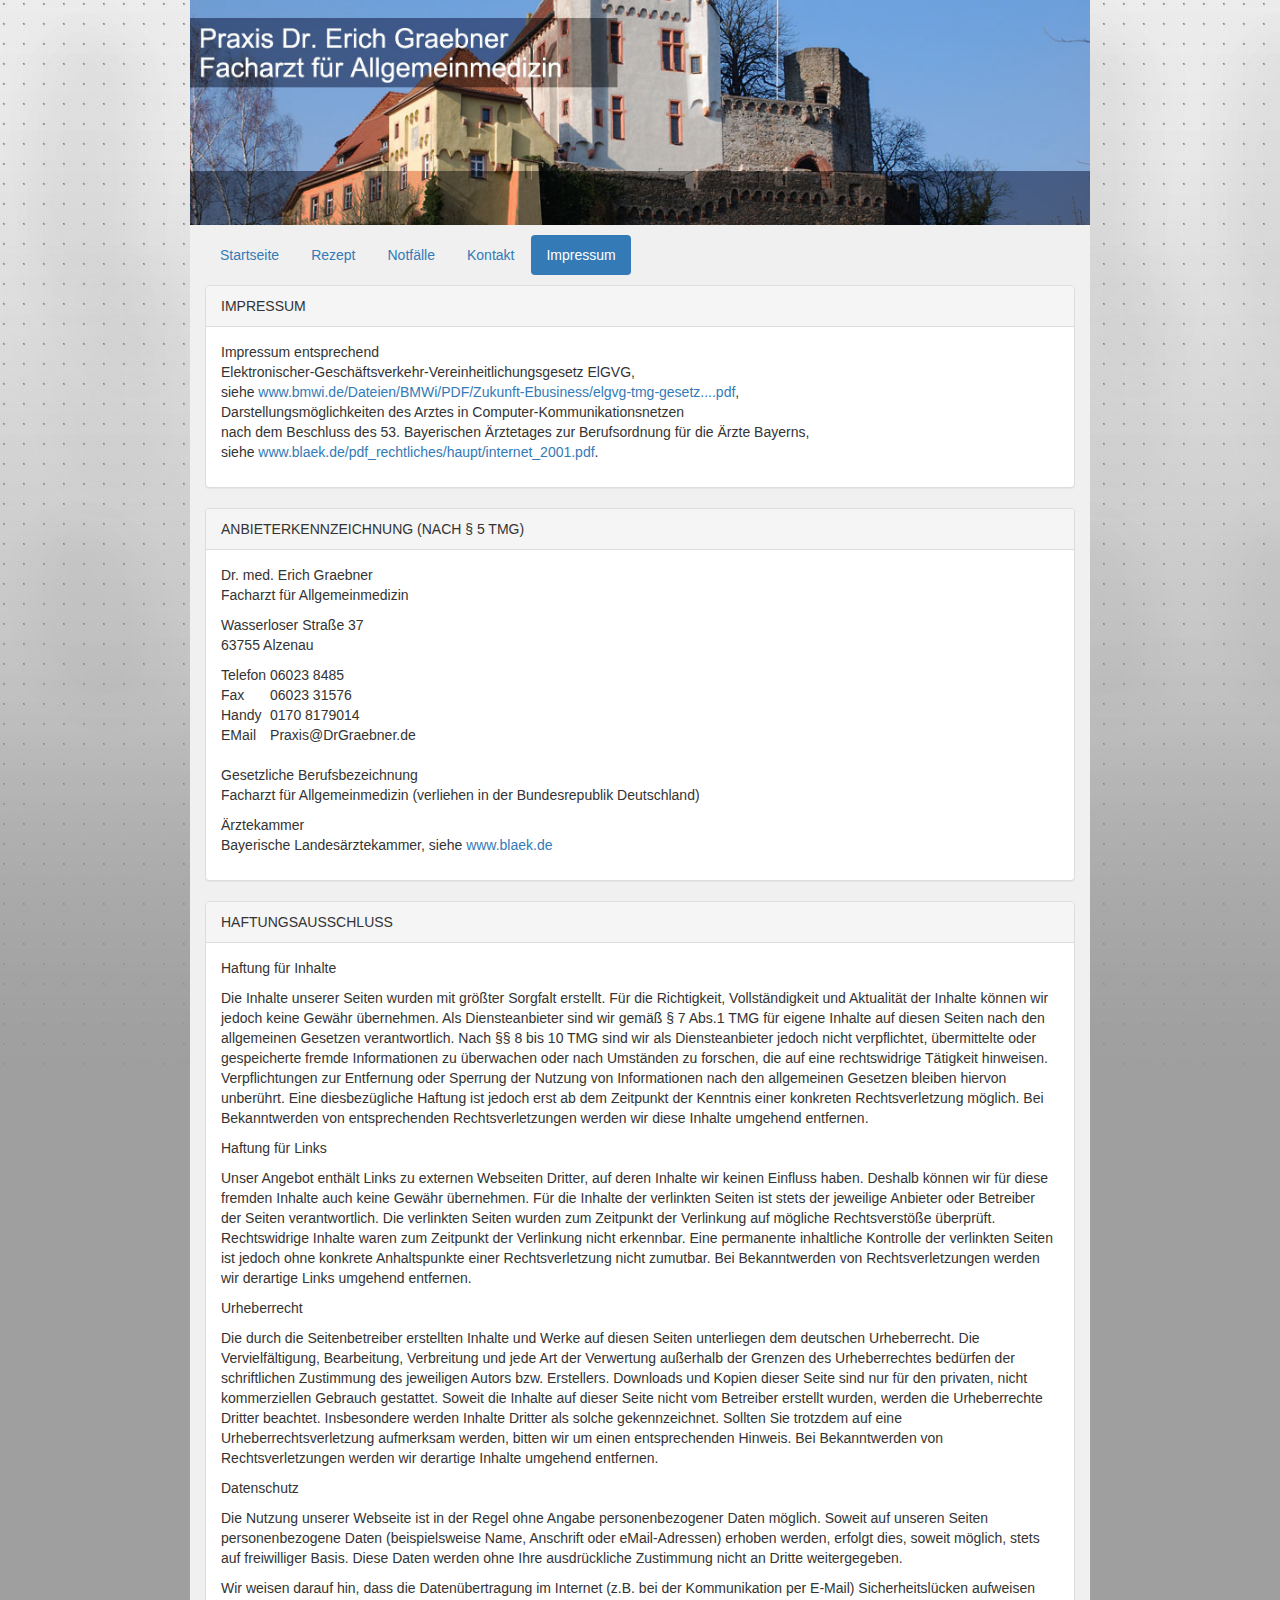
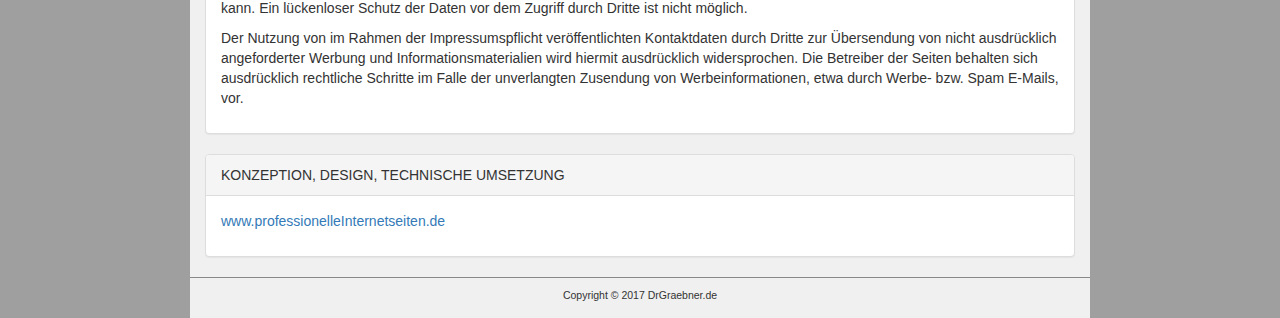
==== WebContent/impressum.html @ 88dac21c "DrGraebner2017 1.Übertragung" ====
<!DOCTYPE html>
<html lang="en">
	<head>
	    <meta charset="UTF-8">
	    <meta http-equiv="X-UA-Compatible" content="IE=edge">
	    <meta name="viewport" content="width=device-width, initial-scale=1">
	    <!-- The above 3 meta tags *must* come first in the head; any other head content must come *after* these tags -->
	
	    <title>Praxis Dr. Graebner, Alzenau</title>
		<meta name="author" content="www.DrGraebner.de">
		<meta name="description" content="Praxis Dr. Graebner Facharzt für Allgemeinmedizin in Alzenau">
		<meta name="keywords" content="Arzt,Praxis,Alzenau,Doktor,Dr,Graebner">
		<meta name="audience" content="alle">
		<meta name="page-topic" content="Gesundheit,Arzt">
		<meta name="robots" content="index, follow">
		<meta name="expires" content="0">
	
	    <!-- Bootstrap -->
	    <link href="css/bootstrap.min.css" rel="stylesheet">
		<link href="css/drGraebner.css" rel="stylesheet">
	
	    <!-- HTML5 shim and Respond.js for IE8 support of HTML5 elements and media queries -->
	    <!-- WARNING: Respond.js doesn't work if you view the page via file:// -->
	    <!--[if lt IE 9]>
	      <script src="https://oss.maxcdn.com/html5shiv/3.7.3/html5shiv.min.js"></script>
	      <script src="https://oss.maxcdn.com/respond/1.4.2/respond.min.js"></script>
	    <![endif]-->
	</head>
	<body>
		<div class="container">

			<div class="row">
				<img src="images/alzenauBurg2a.jpg" class="img-responsive" alt="Hintergrundbild fehlt">
			</div>

			<!-- ------------------------------------------------------------------ -->
			<!-- NAVIGATION -->
			<!-- ------------------------------------------------------------------ -->

			<div class="row" style="height:10px;">
				<p>&nbsp;</p>
			</div>

			<ul class="nav nav-pills">
				<li role="presentation"><a href="index.html">Startseite</a></li>
				<li role="presentation"><a href="rezept.html">Rezept</a></li>
				<li role="presentation"><a href="notfall.html">Notfälle</a></li>
				<li role="presentation"><a href="kontakt.html">Kontakt</a></li>
				<li role="presentation" class="active"><a href="#">Impressum</a></li>
			</ul>

			<div class="row" style="height:10px;">
				<p>&nbsp;</p>
			</div>

			<!-- ------------------------------------------------------------------ -->
			<!-- HAUPTBLOCK -->
			<!-- ------------------------------------------------------------------ -->

			<div class="panel panel-default">
				<div class="panel-heading panel-title">
					Impressum
				</div>
				<div class="panel-body">
					<p>
					Impressum entsprechend
					<br/>
					Elektronischer-Geschäftsverkehr-Vereinheitlichungsgesetz ElGVG,<br/>
					siehe 
					<a href="http://www.bmwi.de/Dateien/BMWi/PDF/Zukunft-Ebusiness/elgvg-tmg-gesetz,property=pdf,bereich=bmwi,sprache=de,rwb=true.pdf" 
					target="_blank" 
					title="Gesetz zur Vereinheitlichung von Vorschriften über bestimmte elektronische Informations- und Kommunikationsdienste (Elektronischer- Geschäftsverkehr- Vereinheitlichungsgesetz ElGVG)"
					>www.bmwi.de/Dateien/BMWi/PDF/Zukunft-Ebusiness/elgvg-tmg-gesetz....pdf</a>,
					<br/>
					Darstellungsmöglichkeiten des Arztes in Computer-Kommunikationsnetzen<br/>
					nach dem Beschluss des 53. Bayerischen Ärztetages
					zur Berufsordnung für die Ärzte Bayerns,<br/>
					siehe <a href="http://www.blaek.de/pdf_rechtliches/haupt/internet_2001.pdf"
					target="_blank"
					title="Darstellungsmöglichkeiten des Arztes in Computer-Kommunikationsnetzen nach dem Beschluss des 53. Bayerischen Ärztetages zur Berufsordnung für die Ärzte Bayerns"
					>www.blaek.de/pdf_rechtliches/haupt/internet_2001.pdf</a>.
					</p>
				</div>
			</div>

			<div class="panel panel-default">
				<div class="panel-heading panel-title">
					Anbieterkennzeichnung (nach § 5 TMG)
				</div>
				<div class="panel-body">
					<p>
						Dr. med. Erich Graebner<br/>
						Facharzt für Allgemeinmedizin<br>
					</p>
					<p>
						Wasserloser Straße 37<br/>
						63755 Alzenau
					</p>
					<p>
					<table>
						<tr>
							<td>Telefon&nbsp;</td>
							<td>06023 8485</td>
						</tr>
						<tr>
							<td>Fax</td>
							<td>06023 31576</td>
						</tr>
						<tr>
							<td>Handy</td>
							<td>0170 8179014</td>
						</tr>
						<tr>
							<td>EMail</td>
							<td>Praxis@DrGraebner.de</td>
						</tr>
					</table>
					<br/>
					<p>
					Gesetzliche Berufsbezeichnung<br/>
					Facharzt für Allgemeinmedizin (verliehen in der Bundesrepublik Deutschland)
					</p>
					<p>
					Ärztekammer<br/>
					Bayerische Landesärztekammer, siehe <a href="http://www.blaek.de/" target="_blank">www.blaek.de</a>
					</p>
				</div>
			</div>

			<div class="panel panel-default">
				<div class="panel-heading panel-title">
					Haftungsausschluss
				</div>
				<div class="panel-body">
					<p>
					Haftung für Inhalte
					</p>
					<p>
					Die Inhalte unserer Seiten wurden mit größter Sorgfalt erstellt. Für die Richtigkeit, Vollständigkeit und Aktualität der Inhalte können wir jedoch keine Gewähr übernehmen. Als Diensteanbieter sind wir gemäß § 7 Abs.1 TMG für eigene Inhalte auf diesen Seiten nach den allgemeinen Gesetzen verantwortlich. Nach §§ 8 bis 10 TMG sind wir als Diensteanbieter jedoch nicht verpflichtet, übermittelte oder gespeicherte fremde Informationen zu überwachen oder nach Umständen zu forschen, die auf eine rechtswidrige Tätigkeit hinweisen. Verpflichtungen zur Entfernung oder Sperrung der Nutzung von Informationen nach den allgemeinen Gesetzen bleiben hiervon unberührt. Eine diesbezügliche Haftung ist jedoch erst ab dem Zeitpunkt der Kenntnis einer konkreten Rechtsverletzung möglich. Bei Bekanntwerden von entsprechenden Rechtsverletzungen werden wir diese Inhalte umgehend entfernen.
					</p>
					<p>
					Haftung für Links
					</p>
					<p>
					Unser Angebot enthält Links zu externen Webseiten Dritter, auf deren Inhalte wir keinen Einfluss haben. Deshalb können wir für diese fremden Inhalte auch keine Gewähr übernehmen. Für die Inhalte der verlinkten Seiten ist stets der jeweilige Anbieter oder Betreiber der Seiten verantwortlich. Die verlinkten Seiten wurden zum Zeitpunkt der Verlinkung auf mögliche Rechtsverstöße überprüft. Rechtswidrige Inhalte waren zum Zeitpunkt der Verlinkung nicht erkennbar. Eine permanente inhaltliche Kontrolle der verlinkten Seiten ist jedoch ohne konkrete Anhaltspunkte einer Rechtsverletzung nicht zumutbar. Bei Bekanntwerden von Rechtsverletzungen werden wir derartige Links umgehend entfernen.
					</p>
					<p>
					Urheberrecht
					</p>
					<p>
					Die durch die Seitenbetreiber erstellten Inhalte und Werke auf diesen Seiten unterliegen dem deutschen Urheberrecht. Die Vervielfältigung, Bearbeitung, Verbreitung und jede Art der Verwertung außerhalb der Grenzen des Urheberrechtes bedürfen der schriftlichen Zustimmung des jeweiligen Autors bzw. Erstellers. Downloads und Kopien dieser Seite sind nur für den privaten, nicht kommerziellen Gebrauch gestattet. Soweit die Inhalte auf dieser Seite nicht vom Betreiber erstellt wurden, werden die Urheberrechte Dritter beachtet. Insbesondere werden Inhalte Dritter als solche gekennzeichnet. Sollten Sie trotzdem auf eine Urheberrechtsverletzung aufmerksam werden, bitten wir um einen entsprechenden Hinweis. Bei Bekanntwerden von Rechtsverletzungen werden wir derartige Inhalte umgehend entfernen.
					</p>
					<p>
					Datenschutz
					</p>
					<p>
					Die Nutzung unserer Webseite ist in der Regel ohne Angabe personenbezogener Daten möglich. Soweit auf unseren Seiten personenbezogene Daten (beispielsweise Name, Anschrift oder eMail-Adressen) erhoben werden, erfolgt dies, soweit möglich, stets auf freiwilliger Basis. Diese Daten werden ohne Ihre ausdrückliche Zustimmung nicht an Dritte weitergegeben.
					</p>
					<p>
					Wir weisen darauf hin, dass die Datenübertragung im Internet (z.B. bei der Kommunikation per E-Mail) Sicherheitslücken aufweisen kann. Ein lückenloser Schutz der Daten vor dem Zugriff durch Dritte ist nicht möglich.
					</p>
					<p>
					Der Nutzung von im Rahmen der Impressumspflicht veröffentlichten Kontaktdaten durch Dritte zur Übersendung von nicht ausdrücklich angeforderter Werbung und Informationsmaterialien wird hiermit ausdrücklich widersprochen. Die Betreiber der Seiten behalten sich ausdrücklich rechtliche Schritte im Falle der unverlangten Zusendung von Werbeinformationen, etwa durch Werbe- bzw. Spam E-Mails, vor.
					</p>
				</div>
			</div>

			<div class="panel panel-default">
				<div class="panel-heading panel-title">
					Konzeption, Design, technische Umsetzung
				</div>
				<div class="panel-body">
					<p>
					<a href="http://www.professionelleInternetseiten.de/" target="_blank">www.professionelleInternetseiten.de</a>
					</p>
				</div>
			</div>

			<!-- ------------------------------------------------------------------ -->
			<!-- COPY RIGHT -->
			<!-- ------------------------------------------------------------------ -->

			<div class="row">
				<p class="fuss">
					Copyright &copy; 2017 DrGraebner.de
				</p>
			</div>

		</div>

    <!-- jQuery (necessary for Bootstrap's JavaScript plugins) -->
    <script src="https://ajax.googleapis.com/ajax/libs/jquery/1.12.4/jquery.min.js"></script>
    <!-- Include all compiled plugins (below), or include individual files as needed -->
    <script src="js/bootstrap.min.js"></script>
  </body>
</html>
---- WebContent/css/drGraebner.css ----
body {
	width: 100%;
	background-color: #9F9F9F;
	background-image: url(../images/hintergrund2.jpg);
	background-repeat: repeat-x;
	background-position: left top;
}

video {
	width: 100%;
	height: auto;
}

.container {
	.center-block();
	min-width: 320px;
	max-width: 900px;
	background-color: #F0F0F0;
}

.panel-heading {
	text-transform: uppercase;
}
.panel-title {
  font-size: 1em;
}

.kopf {
	background-size: cover;
	color: red;
	font-size: 1.5em;
	text-shadow: 0.25em 0.2em 0.5em black;
	position:absolute;
	top: 60px;
	padding-left: 15px;
}

.fuss {
	border-top-style: solid;
	border-width: 1px;
	border-color: #888888;
	text-align: center;
	font-size: 0.75em;
	padding-top: 10px;
	padding-bottom: 5px;
}

.containerGalleria {
	color: white;
	background-color: black;
}
.galleria {
	min-width: 300px;
	min-height: 200px;
}

.imgGalleryFSC {
	width: 160px;
	height: 120px;
}

.terminAbgelaufen {
	display: none;
}

.mitZugriff {
    display: none;
}
.ohneZugriff {
    display: inline;
}

/* MEDIA SCREEN ------------------------------------------------------ */

@media screen and (min-width:321px) and (max-width:480px){
.kopf {
	top: 60px;
	font-size: 1.75em;
	text-shadow: 0.25em 0.25em 0.25em black;
}
.galleria {
	min-width: 300px;
	min-height: 200px;
}
}

@media screen and (min-width:481px) and (max-width:767px){
.kopf {
	top: 100px;
	font-size: 2.5em;
	text-shadow: 0.25em 0.25em 0.25em black;
}
.galleria {
	min-width: 400px;
	min-height: 300px;
}
}

@media screen and (min-width:768px) and (max-width:991px){
video {
	width: 640px;
	height: auto;
}
.kopf {
	top: 150px;
	font-size: 3.25em;
	text-shadow: 0.3em 0.25em 0.25em black;
}
.galleria {
	min-width: 600px;
	min-height: 400px;
}
}

@media screen and (min-width:992px) and (max-width:1200px){
video {
	width: 640px;
	height: auto;
}
.kopf {
	top: 180px;
	font-size: 3.5em;
	text-shadow: 0.4em 0.25em 0.25em black;
}
.galleria {
	min-width: 600px;
	min-height: 400px;
}
.terminAbgelaufen {
	display: table-row;
	color: #B8B8B8;
}
}

@media screen and (min-width: 1200px){
video {
	width: 640px;
	height: auto;
}
.kopf {
	top: 180px;
	font-size: 4em;
	text-shadow: 0.5em 0.25em 0.25em black;
}
.galleria {
	min-width: 600px;
	min-height: 400px;
}

.terminAbgelaufen {
	display: table-row;
	color: #B8B8B8;
}
}

/* MEDIA PRINT ------------------------------------------------------ */

@media print {
.terminAbgelaufen {
	display: none;
}
}
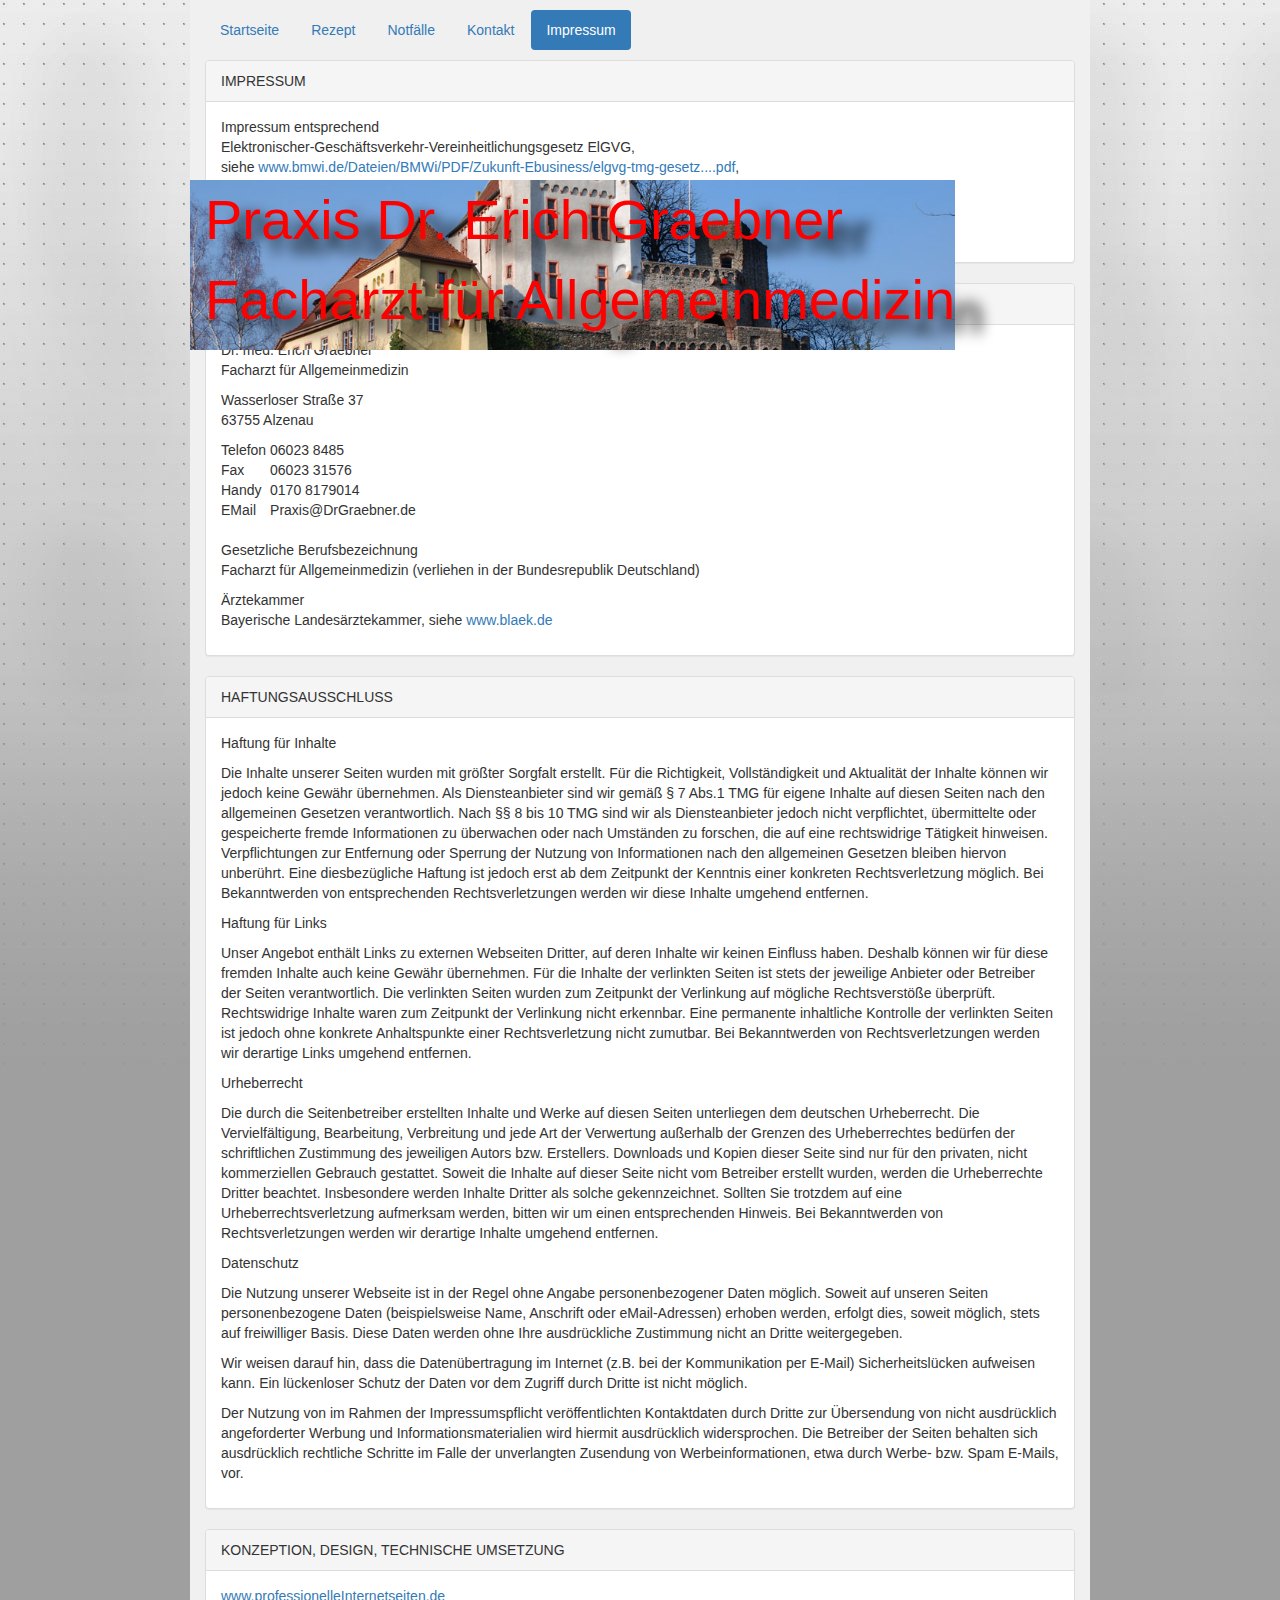
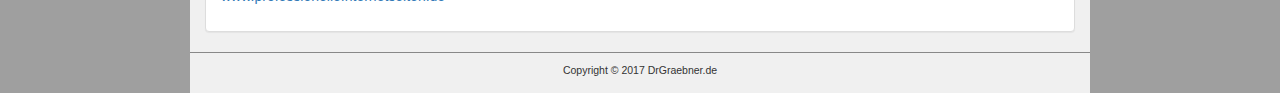
==== commit 8d621b33: ".kopf bearbeitet" ====
--- a/WebContent/impressum.html
+++ b/WebContent/impressum.html
@@ -29,8 +29,11 @@
 	<body>
 		<div class="container">
 
-			<div class="row">
-				<img src="images/alzenauBurg2a.jpg" class="img-responsive" alt="Hintergrundbild fehlt">
+			<div class="row kopf" style="background-image: url(images/alzenauBurg.jpg);">
+				<p>
+				Praxis Dr. Erich Graebner<br/>
+				Facharzt für Allgemeinmedizin
+				</p>
 			</div>
 
 			<!-- ------------------------------------------------------------------ -->
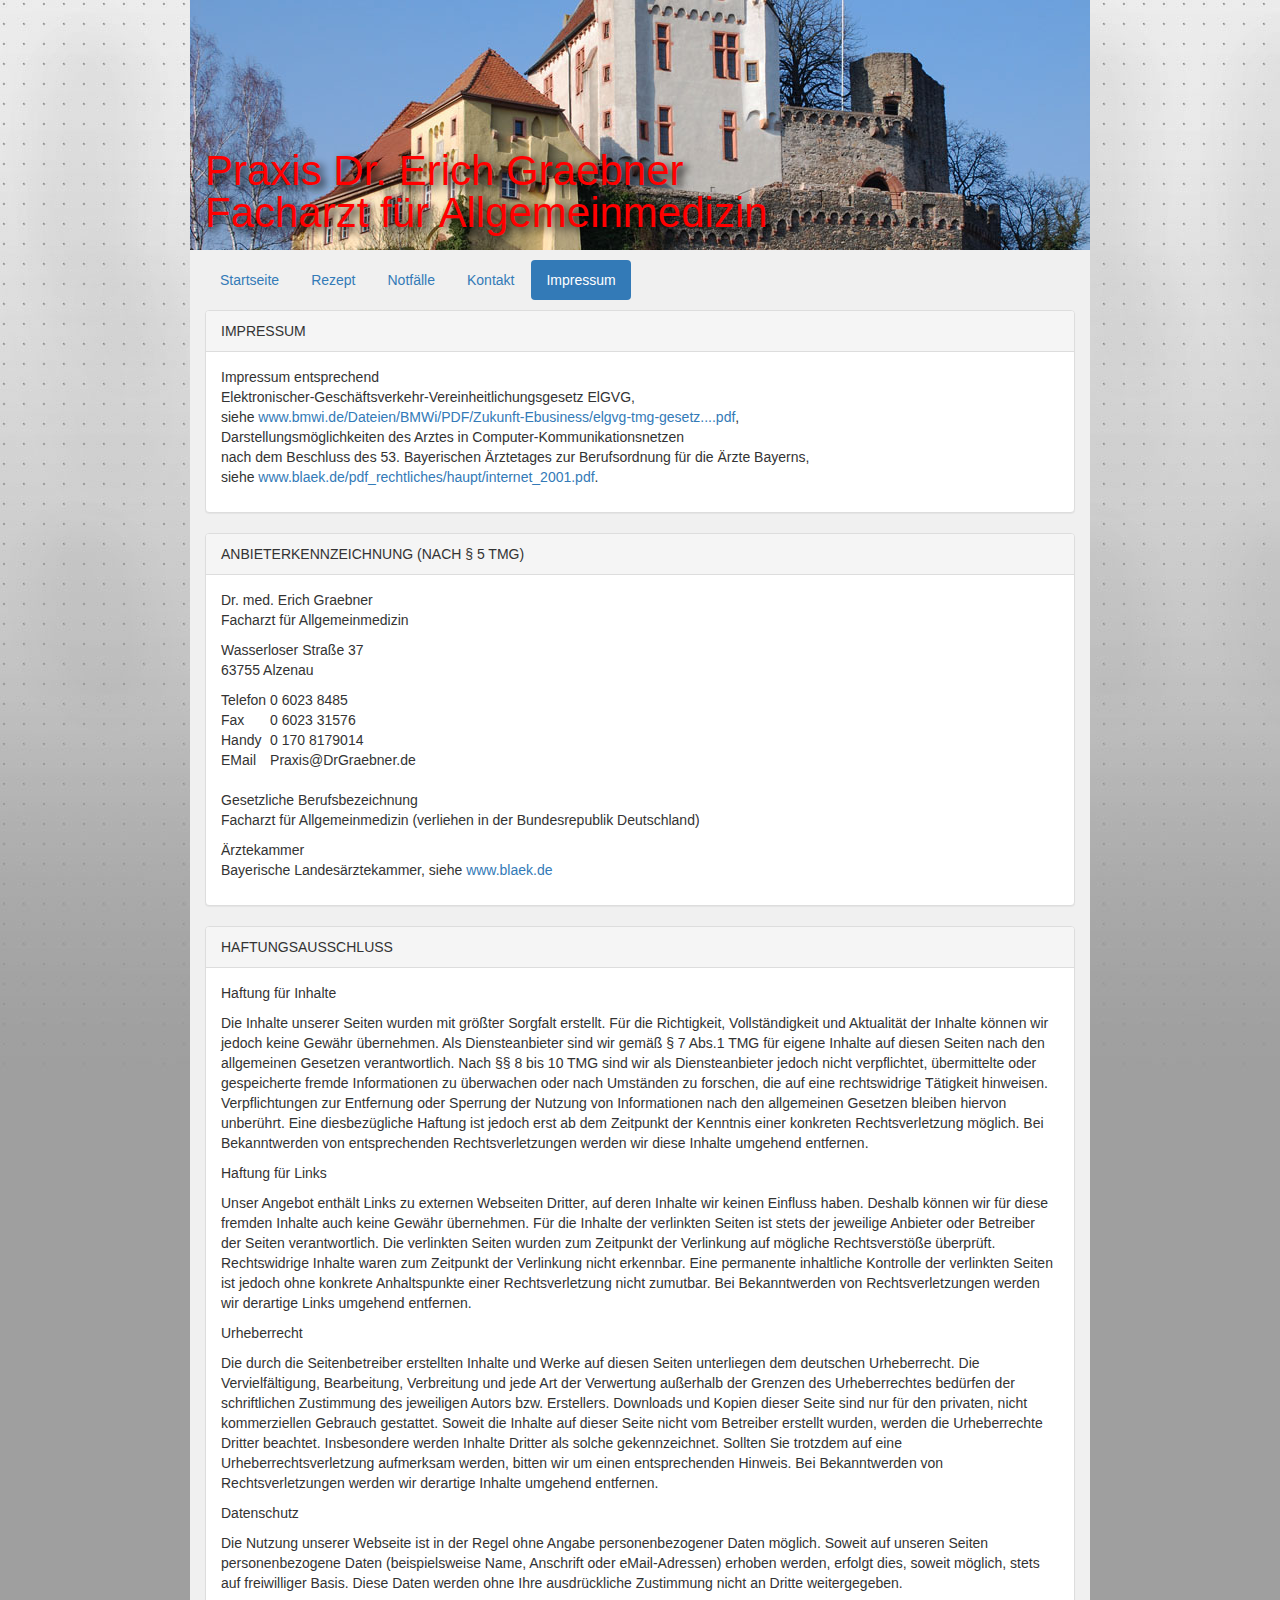
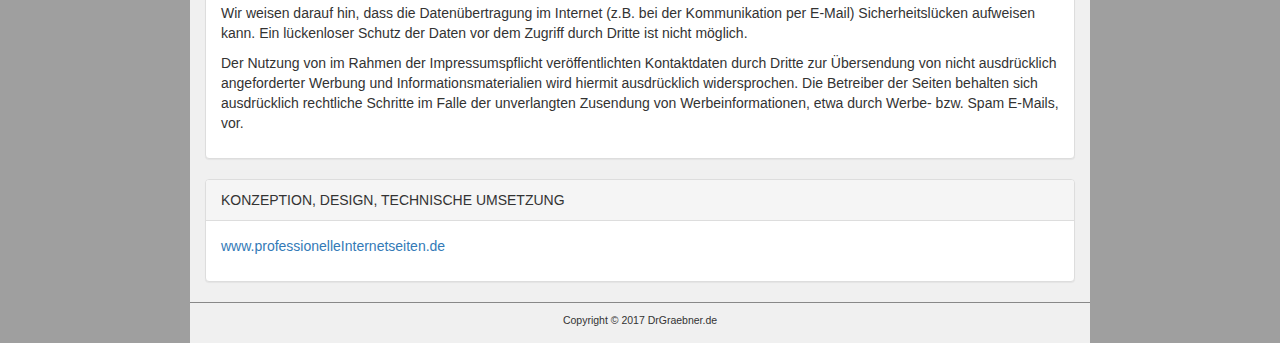
==== commit 34fca82d: "Sprechzeiten,... nachgebessert" ====
--- a/WebContent/impressum.html
+++ b/WebContent/impressum.html
@@ -103,15 +103,15 @@
 					<table>
 						<tr>
 							<td>Telefon&nbsp;</td>
-							<td>06023 8485</td>
+							<td>0 6023 8485</td>
 						</tr>
 						<tr>
 							<td>Fax</td>
-							<td>06023 31576</td>
+							<td>0 6023 31576</td>
 						</tr>
 						<tr>
 							<td>Handy</td>
-							<td>0170 8179014</td>
+							<td>0 170 8179014</td>
 						</tr>
 						<tr>
 							<td>EMail</td>
--- a/WebContent/css/drGraebner.css
+++ b/WebContent/css/drGraebner.css
@@ -14,9 +14,23 @@
 
 .container {
 	.center-block();
-	min-width: 320px;
+	min-width: 375px;
 	max-width: 900px;
 	background-color: #F0F0F0;
+}
+
+.kopf {
+	background-size: cover;
+	height: 250px;
+}
+.kopf>p {
+	position: relative;
+	top: 60%;
+	padding-left: 15px;
+	color: red;
+	/* font-size: 1,5em; soehe @media */
+	text-shadow: 0.10em 0.10em 0.20em black;
+	line-height: 100%;
 }
 
 .panel-heading {
@@ -24,16 +38,6 @@
 }
 .panel-title {
   font-size: 1em;
-}
-
-.kopf {
-	background-size: cover;
-	color: red;
-	font-size: 1.5em;
-	text-shadow: 0.25em 0.2em 0.5em black;
-	position:absolute;
-	top: 60px;
-	padding-left: 15px;
 }
 
 .fuss {
@@ -64,6 +68,10 @@
 	display: none;
 }
 
+.inputPflicht {
+	background-color: beige;
+}
+
 .mitZugriff {
     display: none;
 }
@@ -73,11 +81,9 @@
 
 /* MEDIA SCREEN ------------------------------------------------------ */
 
-@media screen and (min-width:321px) and (max-width:480px){
-.kopf {
-	top: 60px;
-	font-size: 1.75em;
-	text-shadow: 0.25em 0.25em 0.25em black;
+@media screen and (max-width:480px){
+.kopf>p {
+	font-size: 2.00em;
 }
 .galleria {
 	min-width: 300px;
@@ -86,10 +92,8 @@
 }
 
 @media screen and (min-width:481px) and (max-width:767px){
-.kopf {
-	top: 100px;
-	font-size: 2.5em;
-	text-shadow: 0.25em 0.25em 0.25em black;
+.kopf>p {
+	font-size: 2.25em;
 }
 .galleria {
 	min-width: 400px;
@@ -98,30 +102,22 @@
 }
 
 @media screen and (min-width:768px) and (max-width:991px){
-video {
-	width: 640px;
-	height: auto;
-}
-.kopf {
-	top: 150px;
-	font-size: 3.25em;
-	text-shadow: 0.3em 0.25em 0.25em black;
+.kopf>p {
+	font-size: 2.50em;
 }
 .galleria {
 	min-width: 600px;
 	min-height: 400px;
 }
-}
-
-@media screen and (min-width:992px) and (max-width:1200px){
 video {
 	width: 640px;
 	height: auto;
 }
-.kopf {
-	top: 180px;
-	font-size: 3.5em;
-	text-shadow: 0.4em 0.25em 0.25em black;
+}
+
+@media screen and (min-width:992px) and (max-width:1199px){
+.kopf>p {
+	font-size: 2.75em;
 }
 .galleria {
 	min-width: 600px;
@@ -131,26 +127,27 @@
 	display: table-row;
 	color: #B8B8B8;
 }
-}
-
-@media screen and (min-width: 1200px){
 video {
 	width: 640px;
 	height: auto;
 }
-.kopf {
-	top: 180px;
-	font-size: 4em;
-	text-shadow: 0.5em 0.25em 0.25em black;
+}
+
+@media screen and (min-width: 1200px){
+.kopf>p {
+	font-size: 3.00em;
 }
 .galleria {
 	min-width: 600px;
 	min-height: 400px;
 }
-
 .terminAbgelaufen {
 	display: table-row;
 	color: #B8B8B8;
+}
+video {
+	width: 640px;
+	height: auto;
 }
 }
 
